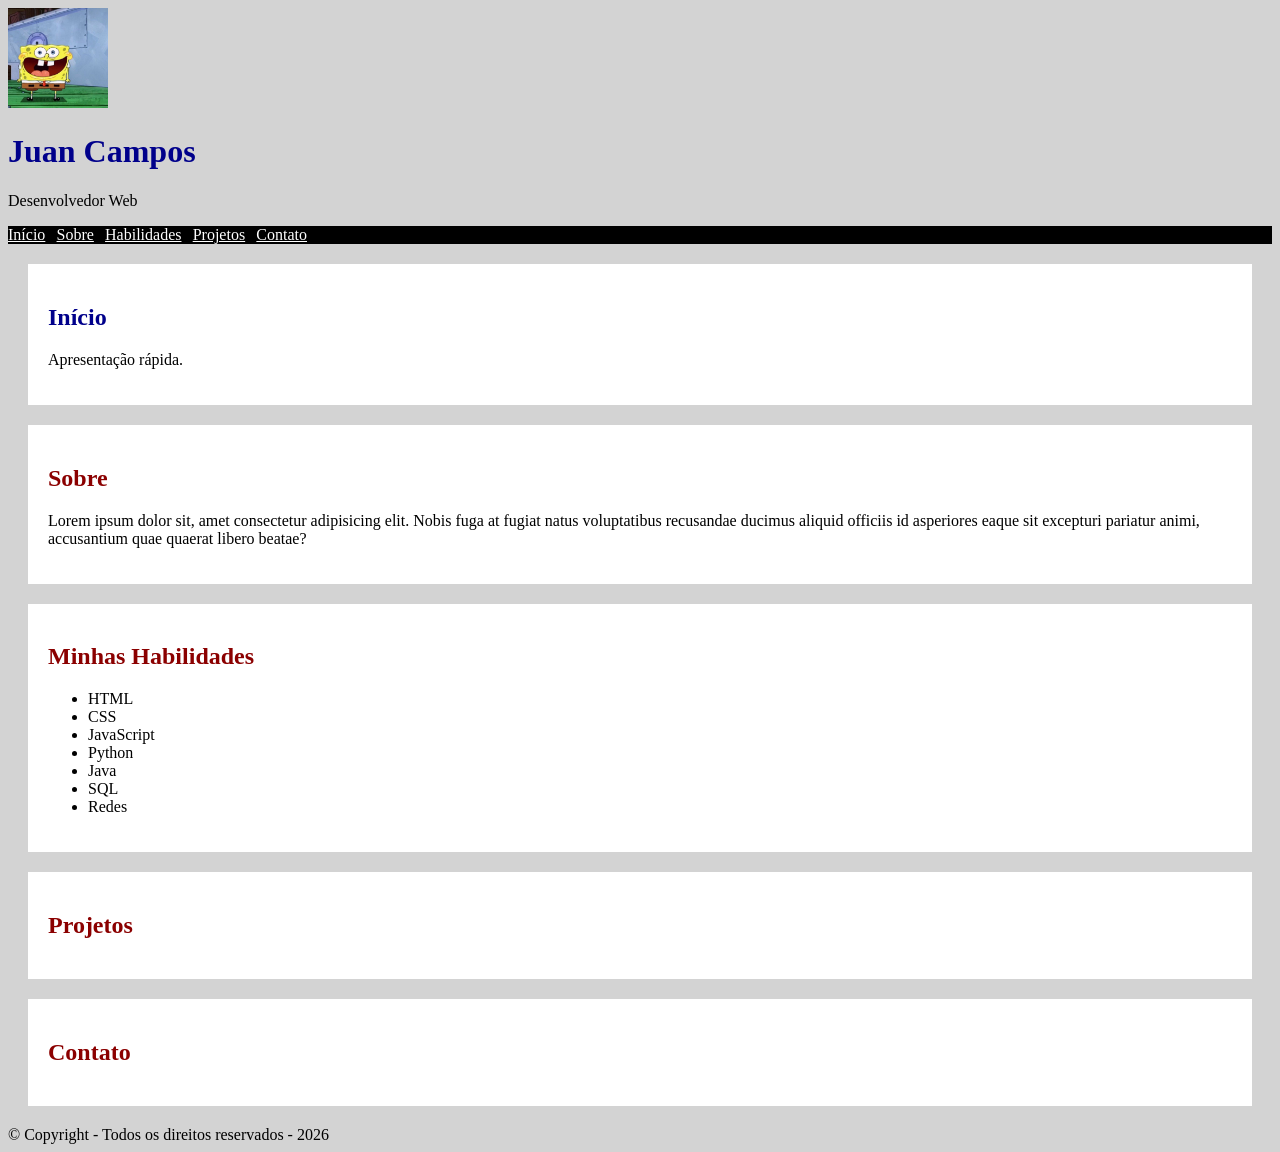
==== index.html @ 7568fdef "style: add style.css file on project and initial custom" ====
<!DOCTYPE html>
<html lang="pt-br">
<head>
    <meta charset="UTF-8">
    <meta name="viewport" content="width=device-width, initial-scale=1.0">
    <title>Portifolio - Teste</title>
    <link rel="stylesheet" href="css/style.css">
</head>
<body>
    <header>
        <img src="/imagens/spob tupid.jpg" alt="foto do usuário" width="100px" height="100px">
        <h1>Juan Campos</h1>
        <p>Desenvolvedor Web</p>
    </header>
    <nav>
    <a href="#Início">Início</a>    |
    <a href="#Sobre">Sobre</a>  |
    <a href="#Habilidades">Habilidades</a>  |
    <a href="#Projetos">Projetos</a>    |
    <a href="#Contato">Contato</a>
    </nav>

    <main>
        <section id="'inicio">
            <h1>Início</h1>
            <p>Apresentação rápida.</p>
        </section>

        <section id="'sobre">
            <h2>Sobre</h2>
            <p>Lorem ipsum dolor sit, amet consectetur adipisicing elit. Nobis fuga at fugiat natus voluptatibus recusandae ducimus aliquid officiis id asperiores eaque sit excepturi pariatur animi, accusantium quae quaerat libero beatae?</p>
        </section>

        <section id="Habilidades">
            <h2>Minhas Habilidades</h2>
            <ul>
                <li>HTML</li>
                <li>CSS</li>
                <li>JavaScript</li>
                <li>Python</li>
                <li>Java</li>
                <li>SQL</li>
                <li>Redes</li>
            </ul>
        </section>

        <section id="Projetos">
            <h2>Projetos</h2>
        </section>

        <section id="Contato">
            <h2>Contato</h2>
        </section>
    </main>

    <footer>
        &copy; Copyright - Todos os direitos reservados - 2026
    </footer>
</body>
</html>
---- css/style.css ----
body {
    background-color: lightgray;
}

h1 {
    color: darkblue;
}

h2 {
    color: darkred;
}

nav {
    background-color: black;
}

nav a {
    color: white;
}

section {
    background-color: white;
    padding: 20px;
    margin: 20px;
}
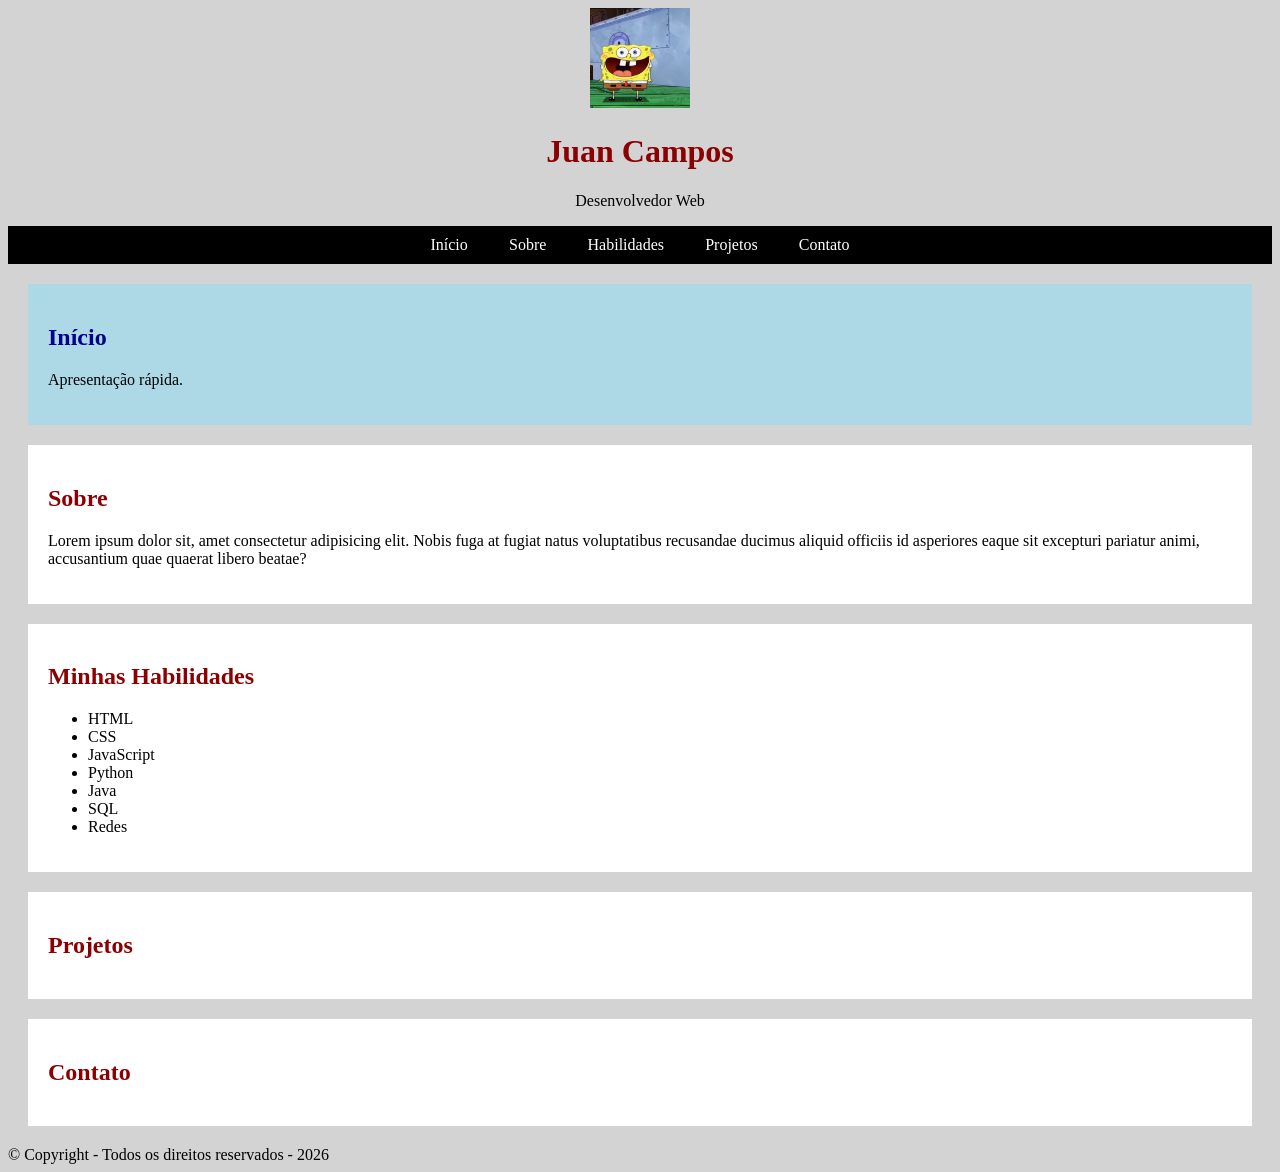
==== commit 0239ea80: "style: add font-family, nav updates and selectors uses" ====
--- a/index.html
+++ b/index.html
@@ -7,9 +7,9 @@
     <link rel="stylesheet" href="css/style.css">
 </head>
 <body>
-    <header>
+    <header class="cabecalho">
         <img src="/imagens/spob tupid.jpg" alt="foto do usuário" width="100px" height="100px">
-        <h1>Juan Campos</h1>
+        <h1 class="nome">Juan Campos</h1>
         <p>Desenvolvedor Web</p>
     </header>
     <nav>
@@ -21,7 +21,7 @@
     </nav>
 
     <main>
-        <section id="'inicio">
+        <section id="inicio">
             <h1>Início</h1>
             <p>Apresentação rápida.</p>
         </section>
--- a/css/style.css
+++ b/css/style.css
@@ -1,5 +1,6 @@
 body {
     background-color: lightgray;
+    font-family: monocraft;
 }
 
 h1 {
@@ -12,14 +13,31 @@
 
 nav {
     background-color: black;
+    text-align: center;
+    padding: 10px;
+    
 }
 
 nav a {
     color: white;
+    text-decoration: none;
+    margin: 15px;
 }
 
 section {
     background-color: white;
     padding: 20px;
     margin: 20px;
-}+}
+
+#inicio {
+    background-color: lightblue;
+}
+
+.nome {
+    color: darkred;
+}
+
+.cabecalho {
+    text-align: center;
+}
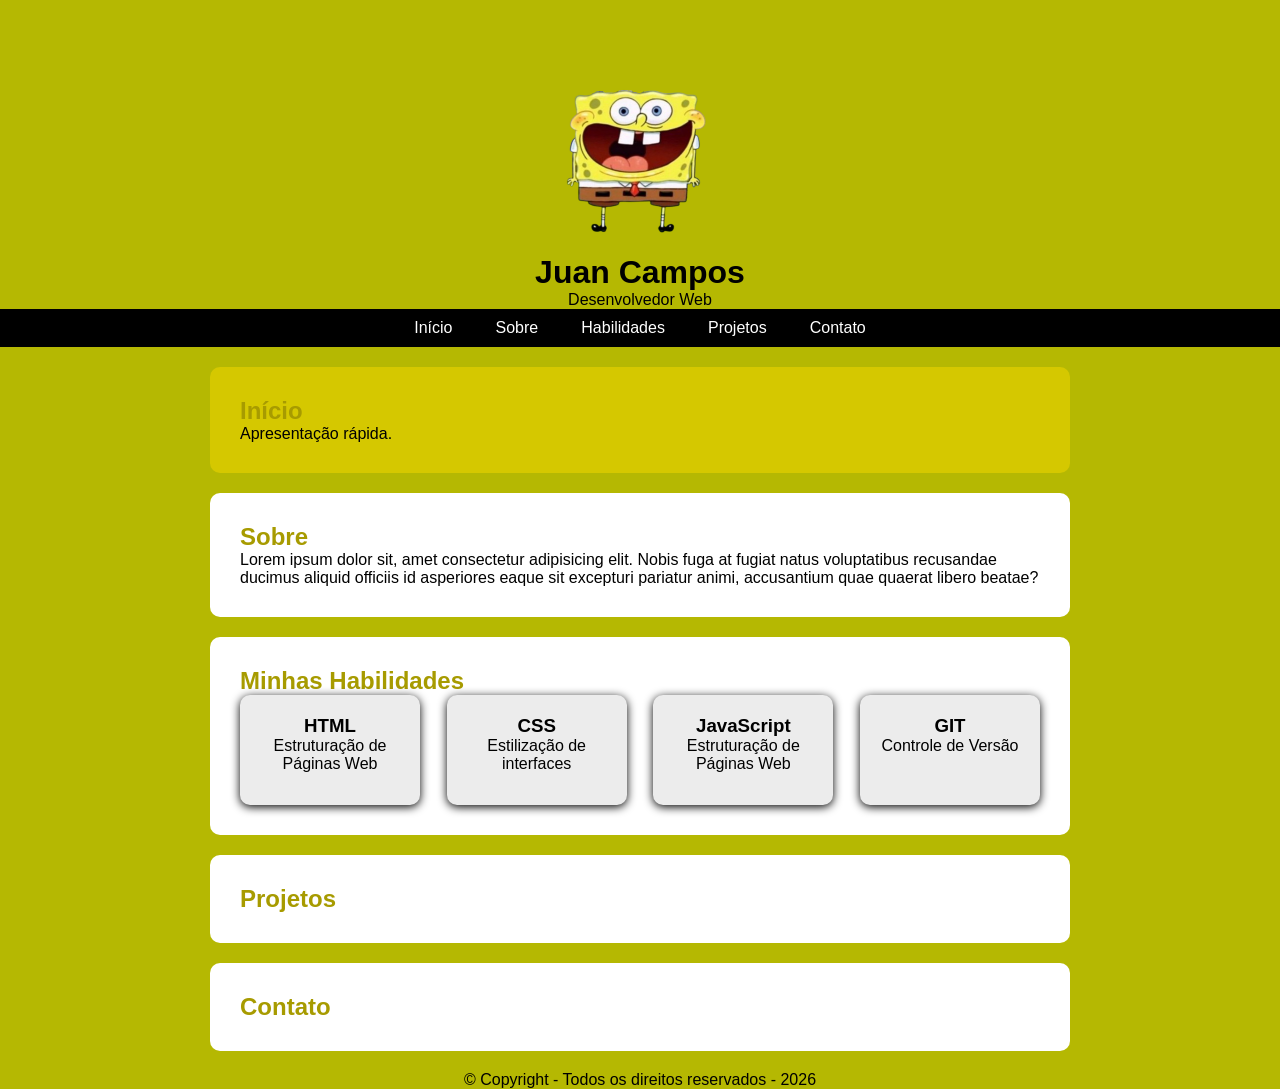
==== commit 65dbedca: "feat  construction of skills section and style" ====
--- a/index.html
+++ b/index.html
@@ -8,7 +8,7 @@
 </head>
 <body>
     <header class="cabecalho">
-        <img src="/imagens/spob tupid.jpg" alt="foto do usuário" width="100px" height="100px">
+        <img src="/imagens/bob esponja.png" alt="foto do usuário" width="250px" height="250px">
         <h1 class="nome">Juan Campos</h1>
         <p>Desenvolvedor Web</p>
     </header>
@@ -33,7 +33,29 @@
 
         <section id="Habilidades">
             <h2>Minhas Habilidades</h2>
-            <ul>
+            <div class="container-habilidades">
+                
+                <div class="card-habilidade">
+                    <h3>HTML</h3>
+                    <p>Estruturação de Páginas Web</p>
+                </div>
+                
+                <div class="card-habilidade">
+                    <h3>CSS</h3>
+                    <p>Estilização de interfaces</p>
+                </div>
+
+                <div class="card-habilidade">
+                    <h3>JavaScript</h3>
+                    <p>Estruturação de Páginas Web</p>
+                </div>
+
+                <div class="card-habilidade">
+                    <h3>GIT</h3>
+                    <p>Controle de Versão</p>
+                </div>
+            </div>
+            <!-- <ul>
                 <li>HTML</li>
                 <li>CSS</li>
                 <li>JavaScript</li>
@@ -41,7 +63,7 @@
                 <li>Java</li>
                 <li>SQL</li>
                 <li>Redes</li>
-            </ul>
+            </ul> -->
         </section>
 
         <section id="Projetos">
--- a/css/style.css
+++ b/css/style.css
@@ -1,43 +1,85 @@
-body {
-    background-color: lightgray;
-    font-family: monocraft;
+* {
+    box-sizing: border-box;
+    margin: 0;
+    padding: 0;
+}
+body{
+    background-color: rgb(181, 184, 2);
+    font-family: Verdana, Geneva, Tahoma, sans-serif;
 }
 
 h1 {
-    color: darkblue;
+    color: rgb(167, 155, 0);
 }
-
-h2 {
-    color: darkred;
+h2{
+    color: rgb(167, 155, 0);
 }
-
-nav {
+nav{
     background-color: black;
     text-align: center;
     padding: 10px;
-    
 }
 
-nav a {
+nav a{
     color: white;
     text-decoration: none;
     margin: 15px;
 }
 
-section {
-    background-color: white;
-    padding: 20px;
-    margin: 20px;
+nav a:hover{
+    color: rgb(148, 138, 0);
 }
 
-#inicio {
-    background-color: lightblue;
+section{
+    background-color: white ;
+    padding: 30px;
+    margin: 20px;
+    border-radius: 10px;
+    border: 10px ;
+
 }
 
-.nome {
-    color: darkred;
+section:hover{
+    border: 10px inset;
+}
+#inicio{
+    background-color: rgba(216, 202, 0, 0.918);
+}
+.nome{
+    color: rgb(0, 0, 0);
+}
+.cabecalho{
+    text-align: center;
+}
+main{
+    max-width: 900px;
+    margin: auto;
 }
 
-.cabecalho {
+footer {
     text-align: center;
 }
+
+#Habilidades {
+    display: flex;
+    align-items: flex-start;
+    justify-content: center;
+    flex-direction: column;
+}
+
+.container-habilidades {
+    display: flex;
+    align-items: center;
+    justify-content: space-between;
+    width: 100%;
+}
+
+.card-habilidade {
+    background-color: #ececec;
+    padding: 20px;
+    width: 180px;
+    border-radius: 10px;
+    text-align: center;
+    min-height: 110px;
+    box-shadow: 0px 2px 10px rgba(0, 0, 0, 1);
+}
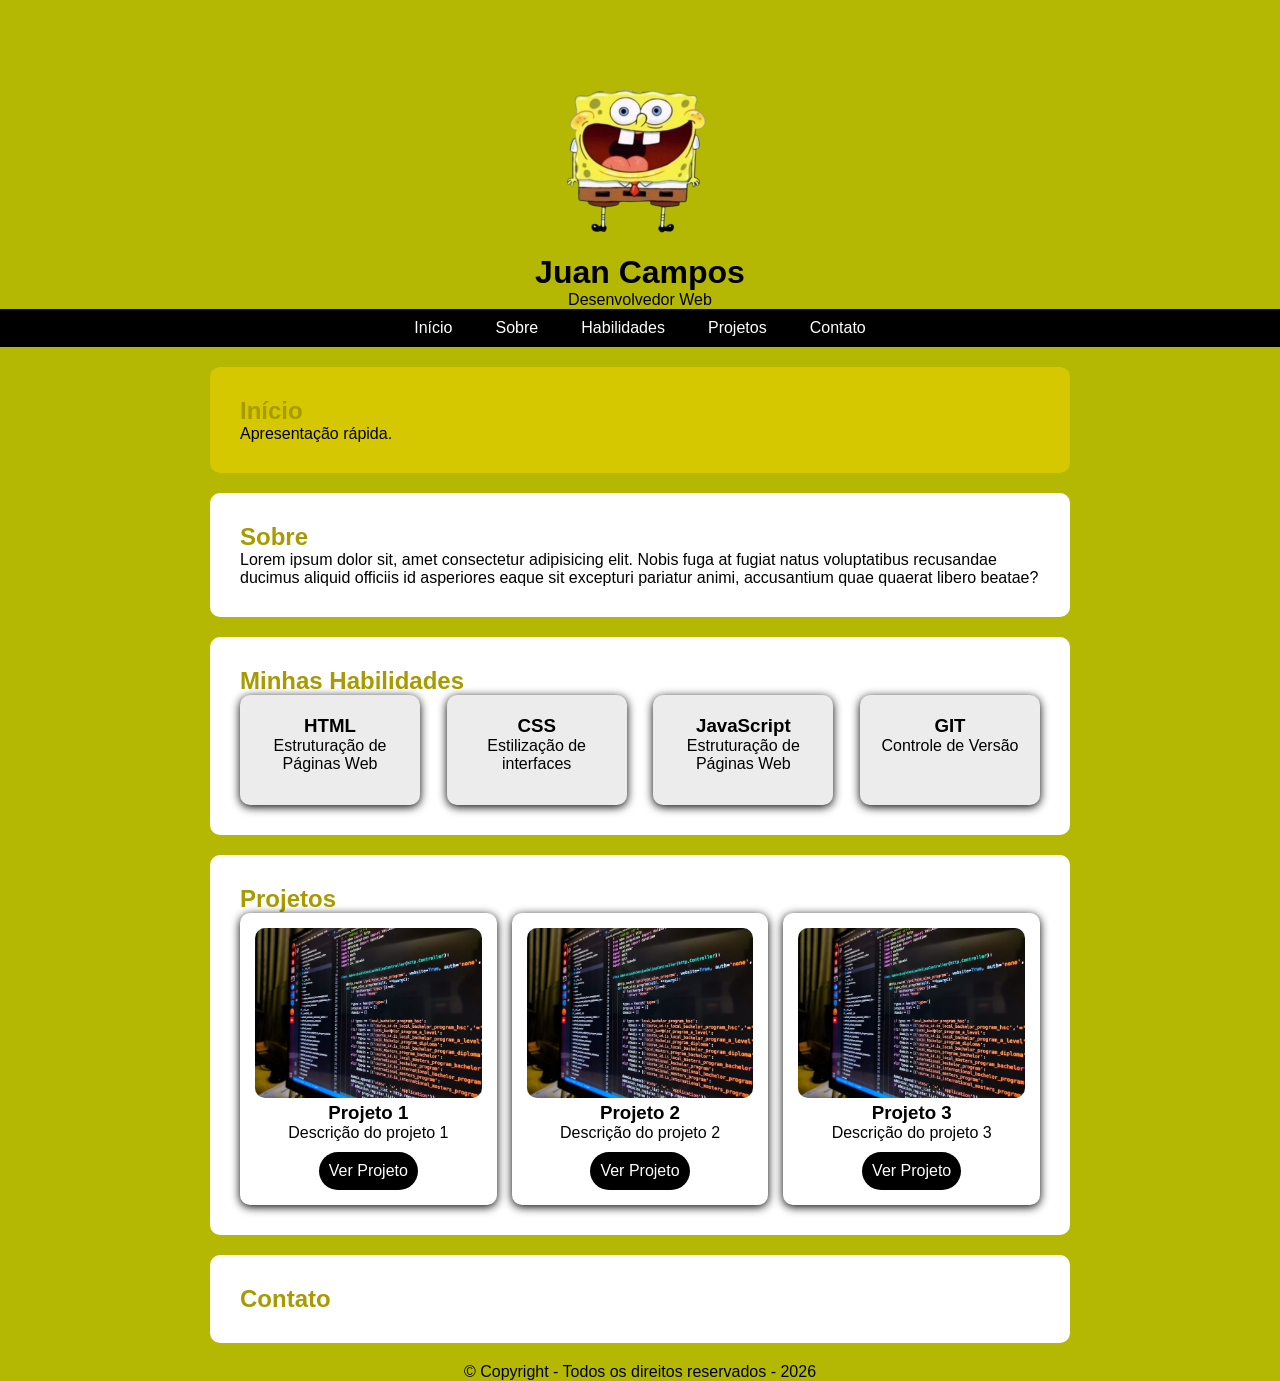
==== commit d900cf2b: "style: add card projeto to css and updates in index" ====
--- a/index.html
+++ b/index.html
@@ -68,6 +68,29 @@
 
         <section id="Projetos">
             <h2>Projetos</h2>
+
+            <div class="container-projetos">
+                <div class="card-projeto">
+                    <img src="imagens/projeto.jpg" alt="Projeto 1">
+                    <h3>Projeto 1</h3>
+                    <p>Descrição do projeto 1</p>
+                    <a href="#">Ver Projeto</a>
+                </div>
+
+                <div class="card-projeto">
+                    <img src="imagens/projeto.jpg" alt="Projeto 2">
+                    <h3>Projeto 2</h3>
+                    <p>Descrição do projeto 2</p>
+                    <a href="#">Ver Projeto</a>
+                </div>
+
+                <div class="card-projeto">
+                    <img src="imagens/projeto.jpg" alt="Projeto 3">
+                    <h3>Projeto 3</h3>
+                    <p>Descrição do projeto 3</p>
+                    <a href="#">Ver Projeto</a>
+                </div>
+            </div>
         </section>
 
         <section id="Contato">
--- a/css/style.css
+++ b/css/style.css
@@ -82,4 +82,51 @@
     text-align: center;
     min-height: 110px;
     box-shadow: 0px 2px 10px rgba(0, 0, 0, 1);
+    transition: transform 0.3s ease;
+}
+
+.card-habilidade:hover{
+    transform: scale(1.05);
+}
+
+.container-projetos {
+    display: flex;
+    justify-content: space-between;
+    gap: 15px;
+}
+
+.card-projeto {
+    background-color: white;
+    width: 280px;
+    padding: 15px;
+    border-radius: 10px;
+    box-shadow: 0px 2px 10px rgba(0, 0, 0, 25);
+    text-align: center;
+    transition: transform 0.3s ease;
+}
+
+.card-projeto img{
+    width: 100%;
+    border-radius: 10px;
+}
+
+.card-projeto a{
+    display: inline-block;
+    background-color: black;
+    color: white;
+    padding: 10px;
+    text-decoration: none;
+    border-radius: 50px;
+    margin-top: 10px;
+    transition: 1s ease;
+}
+
+.card-projeto:hover{
+    transform: scale(1.08);
+}
+
+.card-projeto a:hover{
+    background-color: rgba(39, 39, 39);
+    transform: scale(1.08);
+    box-shadow: 0px 0px 10px rgba(167, 155, 0);
 }
